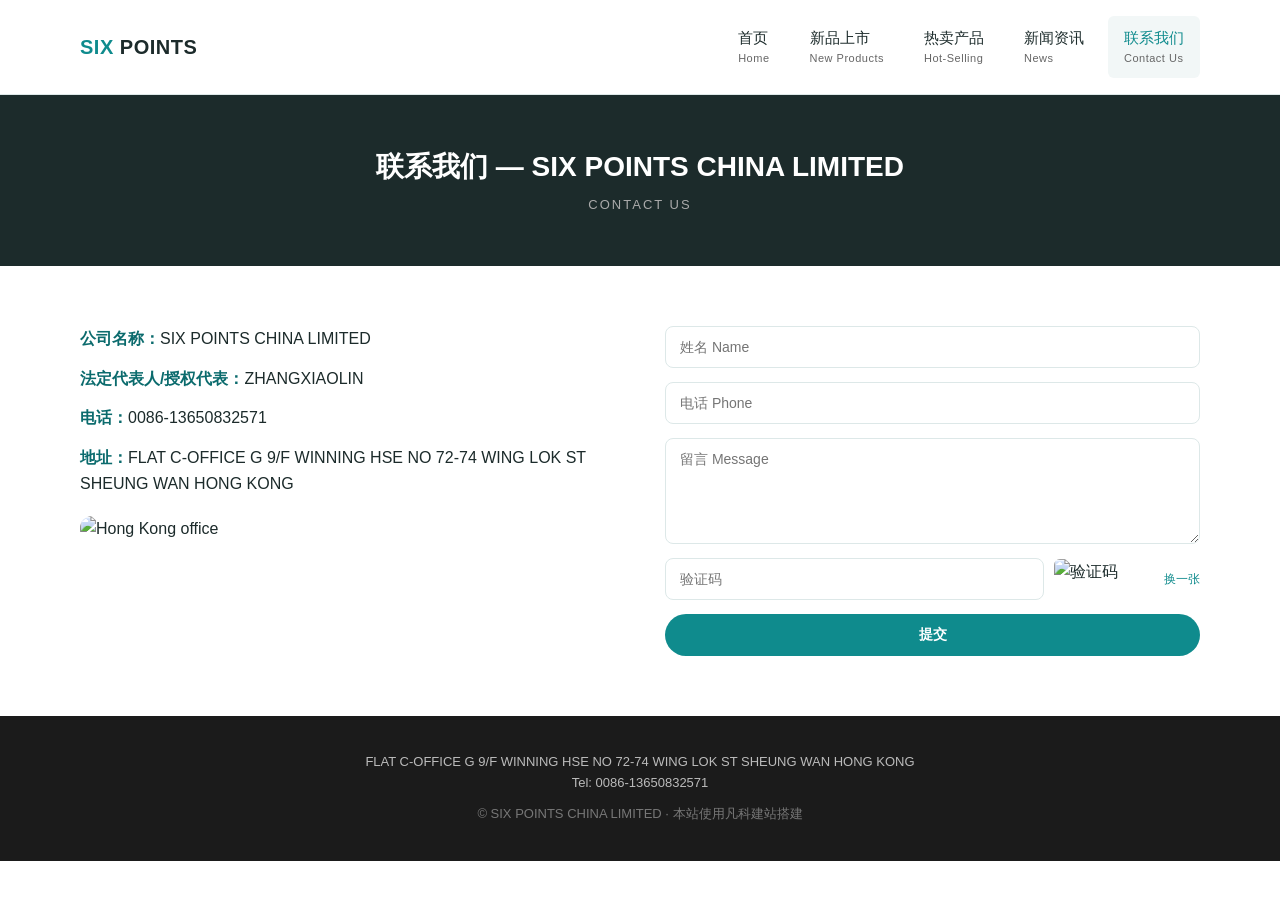
==== contact.html @ 9bcf4001 "." ====
<!DOCTYPE html>
<html lang="zh-CN">
<head>
<meta charset="UTF-8">
<title>联系我们 Contact Us — SIX POINTS CHINA LIMITED</title>
<meta name="viewport" content="width=device-width, initial-scale=1.0">
<link rel="stylesheet" href="style.css">
</head>
<body>
<header>
  <div class="header-inner">
    <div class="logo">SIX <span>POINTS</span></div>
    <nav><ul>
      <li><a href="index.html">首页<span class="en">Home</span></a></li>
      <li><a href="new-products.html">新品上市<span class="en">New Products</span></a></li>
      <li><a href="hot-products.html">热卖产品<span class="en">Hot-Selling</span></a></li>
      <li><a href="news.html">新闻资讯<span class="en">News</span></a></li>
      <li><a href="contact.html" class="active">联系我们<span class="en">Contact Us</span></a></li>
    </ul></nav>
  </div>
</header>

<div class="page-hero"><h1>联系我们 — SIX POINTS CHINA LIMITED</h1><p>CONTACT US</p></div>

<section class="section">
  <div class="container contact-wrap">
    <div class="contact-info">
      <p><b>公司名称：</b>SIX POINTS CHINA LIMITED</p>
      <p><b>法定代表人/授权代表：</b>ZHANGXIAOLIN</p>
      <p><b>电话：</b>0086-13650832571</p>
      <p><b>地址：</b>FLAT C-OFFICE G 9/F WINNING HSE NO 72-74 WING LOK ST SHEUNG WAN HONG KONG</p>
      <img src="https://images.unsplash.com/photo-1477959858617-67f85cf4f1df?w=700&q=80" style="border-radius:12px;margin-top:20px;" alt="Hong Kong office">
    </div>
    <form onsubmit="return false;">
      <input type="text" placeholder="姓名 Name">
      <input type="text" placeholder="电话 Phone">
      <textarea rows="5" placeholder="留言 Message"></textarea>
      <div class="captcha-row">
        <input type="text" placeholder="验证码" style="flex:1;">
        <img src="https://images.unsplash.com/photo-1633265486064-086b219458ec?w=200&q=80" alt="验证码">
        <span>换一张</span>
      </div>
      <button type="submit" class="btn" style="border:none;cursor:pointer;">提交</button>
    </form>
  </div>
</section>

<footer>
  <div class="container">
    <p>FLAT C-OFFICE G 9/F WINNING HSE NO 72-74 WING LOK ST SHEUNG WAN HONG KONG</p>
    <p>Tel: 0086-13650832571</p>
    <p class="credit">© SIX POINTS CHINA LIMITED · 本站使用凡科建站搭建</p>
  </div>
</footer>
</body>
</html>
---- style.css ----
:root{
  --primary:#0f8b8d;
  --primary-dark:#0b6b6d;
  --dark:#1c2b2b;
  --gray:#666;
  --light:#f2f7f7;
  --border:#dde8e8;
}
*{box-sizing:border-box;margin:0;padding:0;}
body{font-family:"PingFang SC","Microsoft YaHei","Helvetica Neue",Arial,sans-serif;color:var(--dark);background:#fff;line-height:1.6;}
a{text-decoration:none;color:inherit;}
img{max-width:100%;display:block;}
.container{max-width:1160px;margin:0 auto;padding:0 20px;}

header{border-bottom:1px solid var(--border);position:sticky;top:0;background:#fff;z-index:10;}
.header-inner{display:flex;align-items:center;justify-content:space-between;padding:16px 20px;max-width:1160px;margin:0 auto;}
.logo{font-weight:700;font-size:20px;color:var(--primary);letter-spacing:.5px;}
.logo span{color:var(--dark);}
nav ul{display:flex;list-style:none;gap:8px;flex-wrap:wrap;}
nav a{display:block;padding:10px 16px;border-radius:6px;font-size:15px;color:var(--dark);}
nav a .en{display:block;font-size:11px;color:var(--gray);letter-spacing:.5px;}
nav a:hover, nav a.active{background:var(--light);color:var(--primary);}

.hero{background:linear-gradient(135deg,#eaf7f7,#e0f3f3);padding:70px 0 60px;text-align:center;}
.hero h1{font-size:34px;color:var(--dark);margin-bottom:12px;}
.hero p{color:var(--gray);font-size:16px;margin-bottom:28px;}
.hero-img{max-width:900px;margin:0 auto;border-radius:14px;overflow:hidden;box-shadow:0 20px 40px rgba(0,0,0,.08);}
.hero-img img{width:100%;height:380px;object-fit:cover;}

.btn{display:inline-block;background:var(--primary);color:#fff;padding:12px 28px;border-radius:30px;font-weight:600;font-size:14px;transition:background .2s;}
.btn:hover{background:var(--primary-dark);}

.section{padding:60px 0;}
.section-title{text-align:center;margin-bottom:40px;}
.section-title h2{font-size:26px;margin-bottom:6px;}
.section-title p{color:var(--gray);font-size:14px;text-transform:uppercase;letter-spacing:2px;}

.stats{display:flex;justify-content:center;gap:80px;background:var(--dark);color:#fff;padding:44px 0;flex-wrap:wrap;text-align:center;}
.stat b{display:block;font-size:36px;color:var(--primary);}
.stat span{font-size:14px;color:#ccc;}

.categories{display:grid;grid-template-columns:repeat(5,1fr);gap:20px;}
.category{background:var(--light);border-radius:12px;padding:24px 10px;text-align:center;cursor:default;transition:transform .2s;}
.category:hover{transform:translateY(-4px);}
.category img{width:56px;height:56px;object-fit:cover;border-radius:50%;margin:0 auto 12px;}
.category p{font-size:14px;}

.two-col{display:grid;grid-template-columns:1fr 1fr;gap:40px;align-items:center;}
.two-col img{border-radius:12px;width:100%;height:300px;object-fit:cover;}
.two-col h3{font-size:24px;margin-bottom:14px;}
.two-col p{color:var(--gray);margin-bottom:18px;}
.tag-badge{display:inline-block;background:#e0f3f3;color:var(--primary-dark);padding:5px 14px;border-radius:20px;font-size:12px;margin-bottom:14px;}

.grid-3{display:grid;grid-template-columns:repeat(3,1fr);gap:24px;}
.grid-4{display:grid;grid-template-columns:repeat(4,1fr);gap:24px;}
.product-card{border:1px solid var(--border);border-radius:12px;overflow:hidden;transition:box-shadow .2s;}
.product-card:hover{box-shadow:0 10px 24px rgba(0,0,0,.08);}
.product-card img{width:100%;height:190px;object-fit:cover;}
.product-card .name{padding:14px;font-size:14px;text-align:center;}

.news-card{border:1px solid var(--border);border-radius:12px;overflow:hidden;display:flex;flex-direction:column;}
.news-card img{width:100%;height:160px;object-fit:cover;}
.news-card .body{padding:16px;}
.news-card .date{color:var(--primary);font-size:12px;margin-bottom:6px;}
.news-card h4{font-size:15px;margin-bottom:8px;}
.news-list-row{display:flex;gap:16px;padding:16px 0;border-bottom:1px solid var(--border);align-items:center;}
.news-list-row img{width:110px;height:80px;object-fit:cover;border-radius:8px;flex-shrink:0;}
.news-list-row .date{font-size:12px;color:var(--gray);margin-top:4px;}

.brand-banner{background:var(--dark);color:#fff;text-align:center;padding:50px 0;font-size:22px;font-weight:600;}

footer{background:#1b1b1b;color:#bbb;padding:36px 0;font-size:13px;text-align:center;}
footer a{color:#bbb;}
footer .credit{margin-top:10px;color:#777;}

.page-hero{background:var(--dark);color:#fff;padding:50px 0;text-align:center;}
.page-hero h1{font-size:28px;}
.page-hero p{color:#aaa;font-size:13px;letter-spacing:2px;text-transform:uppercase;margin-top:6px;}

.filler-block{padding:26px 0;border-bottom:1px dashed var(--border);}
.filler-block h3{color:var(--primary-dark);font-size:18px;margin-bottom:10px;}
.filler-block p{color:var(--gray);font-size:14px;}

.article-body{max-width:760px;margin:0 auto;padding:40px 20px;}
.article-body h1{font-size:26px;margin-bottom:10px;}
.article-body .meta{color:var(--gray);font-size:13px;margin-bottom:26px;}
.article-body p{margin-bottom:16px;color:#333;}
.article-nav{display:flex;justify-content:space-between;margin-top:36px;padding-top:20px;border-top:1px solid var(--border);font-size:14px;}
.share{margin-top:24px;display:flex;gap:10px;}
.share span{width:34px;height:34px;border-radius:50%;background:var(--light);display:flex;align-items:center;justify-content:center;font-size:12px;color:var(--gray);}

.contact-wrap{display:grid;grid-template-columns:1fr 1fr;gap:50px;}
.contact-info p{margin-bottom:14px;}
.contact-info b{color:var(--primary-dark);}
form{display:flex;flex-direction:column;gap:14px;}
form input, form textarea{padding:12px 14px;border:1px solid var(--border);border-radius:8px;font-size:14px;font-family:inherit;}
.captcha-row{display:flex;gap:10px;align-items:center;}
.captcha-row img{width:100px;height:40px;object-fit:cover;border-radius:6px;}
.captcha-row span{font-size:12px;color:var(--primary);cursor:pointer;}

@media(max-width:900px){
  nav ul{gap:0;}
  nav a{padding:8px 8px;font-size:13px;}
  .categories{grid-template-columns:repeat(3,1fr);}
  .two-col, .contact-wrap{grid-template-columns:1fr;}
  .grid-3, .grid-4{grid-template-columns:repeat(2,1fr);}
  .stats{gap:36px;}
}
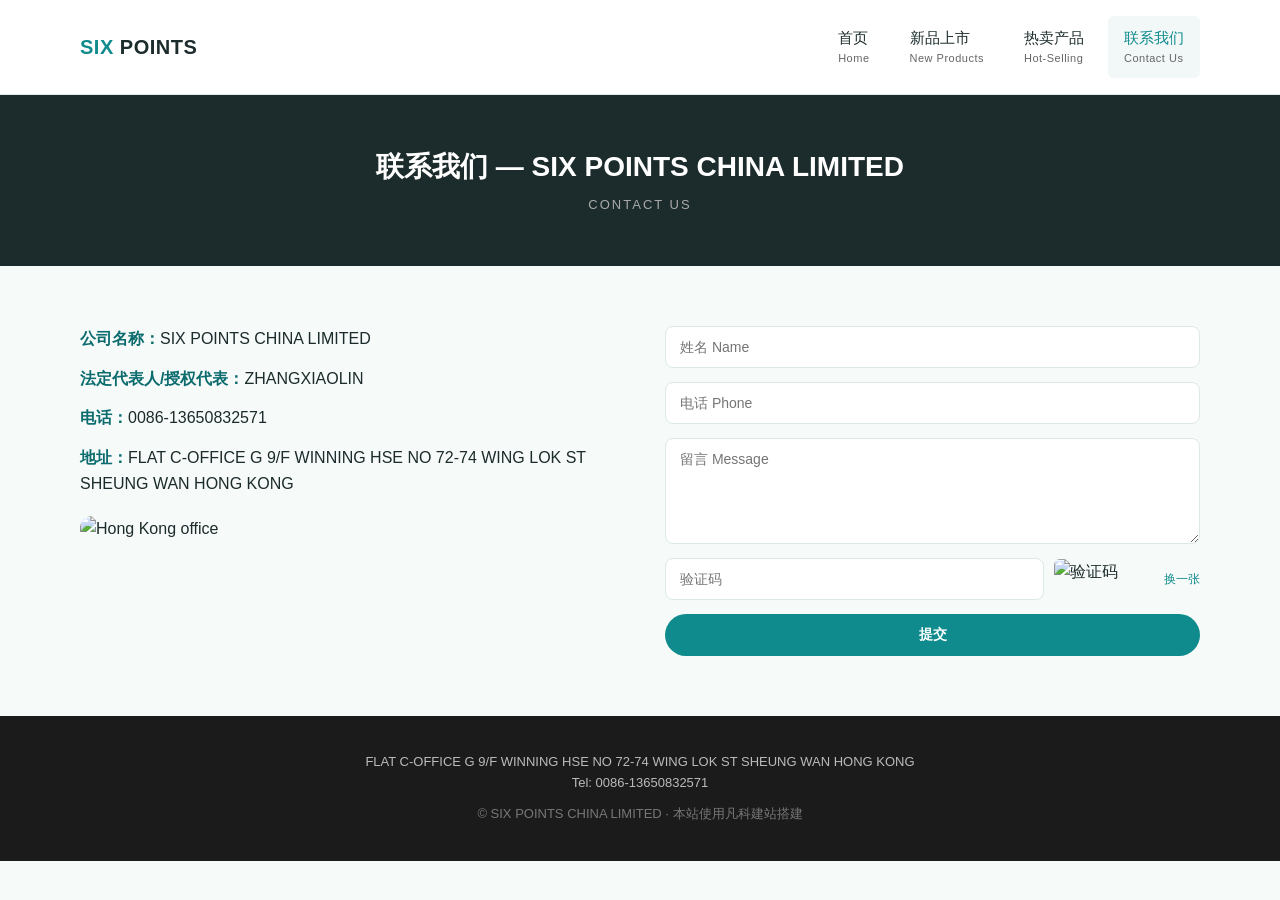
==== commit c50794e0: "/" ====
--- a/contact.html
+++ b/contact.html
@@ -14,7 +14,6 @@
       <li><a href="index.html">首页<span class="en">Home</span></a></li>
       <li><a href="new-products.html">新品上市<span class="en">New Products</span></a></li>
       <li><a href="hot-products.html">热卖产品<span class="en">Hot-Selling</span></a></li>
-      <li><a href="news.html">新闻资讯<span class="en">News</span></a></li>
       <li><a href="contact.html" class="active">联系我们<span class="en">Contact Us</span></a></li>
     </ul></nav>
   </div>
--- a/style.css
+++ b/style.css
@@ -7,7 +7,7 @@
   --border:#dde8e8;
 }
 *{box-sizing:border-box;margin:0;padding:0;}
-body{font-family:"PingFang SC","Microsoft YaHei","Helvetica Neue",Arial,sans-serif;color:var(--dark);background:#fff;line-height:1.6;}
+body{font-family:"PingFang SC","Microsoft YaHei","Helvetica Neue",Arial,sans-serif;color:var(--dark);background:#f6faf9;line-height:1.6;}
 a{text-decoration:none;color:inherit;}
 img{max-width:100%;display:block;}
 .container{max-width:1160px;margin:0 auto;padding:0 20px;}
